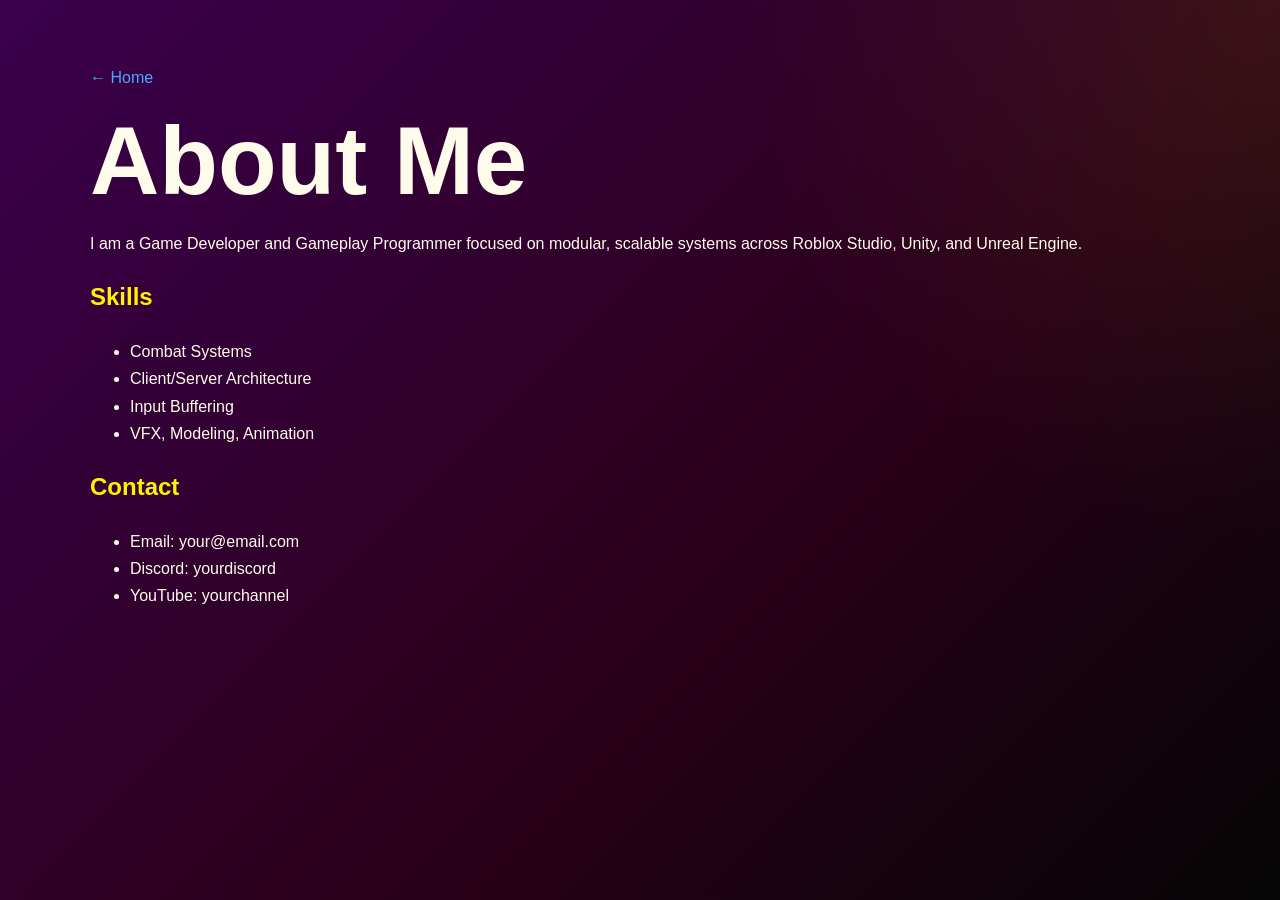
==== me.html @ cb976535 "start with roblox project page" ====
<!DOCTYPE html>
<html lang="en">
<head>
  <meta charset="UTF-8" />
  <meta name="viewport" content="width=device-width, initial-scale=1.0" />
  <title>About Me | NicksTable</title>
  <link rel="stylesheet" href="assets/css/style.css" />
</head>
<body>
  <div class="container page">
    <a class="back-link" href="index.html">← Home</a>

    <h1>About Me</h1>

    <p>
      I am a Game Developer and Gameplay Programmer focused on modular,
      scalable systems across Roblox Studio, Unity, and Unreal Engine.
    </p>

    <h2>Skills</h2>
    <ul>
      <li>Combat Systems</li>
      <li>Client/Server Architecture</li>
      <li>Input Buffering</li>
      <li>VFX, Modeling, Animation</li>
    </ul>

    <h2>Contact</h2>
    <ul>
      <li>Email: your@email.com</li>
      <li>Discord: yourdiscord</li>
      <li>YouTube: yourchannel</li>
    </ul>
  </div>
</body>
</html>
---- assets/css/style.css ----
:root {
  --bg-1: #3a004d;
  --bg-2: #2a0018;
  --bg-3: #050505;

  --text: #fffceb;
  --muted: #cfcfcf;

  --accent: #fff200;
  --accent-soft: #fff8a6;

  --link: #4da6ff;

  --border: rgba(255, 255, 255, 0.12);
  --card: rgba(255, 255, 255, 0.04);

  --radius: 20px;
  --shadow: 0 10px 30px rgba(0, 0, 0, 0.35);

  --max-width: 1100px;
}

* {
  box-sizing: border-box;
}

html {
  scroll-behavior: smooth;
}

body {
  margin: 0;
  font-family: Inter, sans-serif;
  line-height: 1.7;
  color: var(--text);
  background:
    radial-gradient(circle at top right, rgba(255, 242, 0, 0.08), transparent 35%),
    linear-gradient(135deg, var(--bg-1), var(--bg-2) 60%, var(--bg-3));
  background-attachment: fixed;
}

img,
video,
iframe {
  max-width: 100%;
  border-radius: 16px;
}

.container {
  width: min(var(--max-width), calc(100% - 2rem));
  margin: 0 auto;
}

.site-header {
  position: sticky;
  top: 0;
  backdrop-filter: blur(10px);
  background: rgba(5, 5, 5, 0.45);
  border-bottom: 1px solid var(--border);
}

.nav {
  display: flex;
  justify-content: space-between;
  align-items: center;
  padding: 1rem 0;
}

.logo,
a {
  color: var(--text);
  text-decoration: none;
}

.nav-links {
  display: flex;
  gap: 1.25rem;
  list-style: none;
  margin: 0;
  padding: 0;
}

.hero {
  padding: 6rem 0 4rem;
}

.eyebrow {
  color: var(--accent);
  font-weight: 700;
  text-transform: uppercase;
  letter-spacing: 0.08em;
}

h1 {
  font-size: clamp(3rem, 10vw, 6rem);
  line-height: 0.95;
  margin: 0.25em 0;
  font-weight: 800;
}

h2 {
  color: var(--accent);
}

.subtitle {
  font-size: 1.25rem;
  color: var(--muted);
}

.hero-links {
  display: flex;
  gap: 1rem;
  margin-top: 2rem;
  flex-wrap: wrap;
}

.button {
  display: inline-block;
  padding: 0.85rem 1.4rem;
  border-radius: 999px;
  background: var(--accent);
  color: #111;
  font-weight: 700;
}

.button-secondary {
  background: transparent;
  color: var(--text);
  border: 1px solid var(--border);
}

.cards {
  display: grid;
  grid-template-columns: repeat(auto-fit, minmax(260px, 1fr));
  gap: 1.5rem;
  padding-bottom: 4rem;
}

.card,
.project-block {
  background: var(--card);
  border: 1px solid var(--border);
  border-radius: var(--radius);
  padding: 1.5rem;
  box-shadow: var(--shadow);
}

.card:hover {
  transform: translateY(-4px);
  transition: 0.25s ease;
}

.page {
  padding: 4rem 0;
}

.back-link {
  color: var(--link);
}

.media-grid {
  display: grid;
  gap: 1rem;
  margin-top: 1rem;
}

.site-footer {
  padding: 2rem 0 3rem;
  color: var(--muted);
}

@media (max-width: 768px) {
  .nav {
    flex-direction: column;
    gap: 1rem;
  }

  .nav-links {
    flex-wrap: wrap;
    justify-content: center;
  }
}
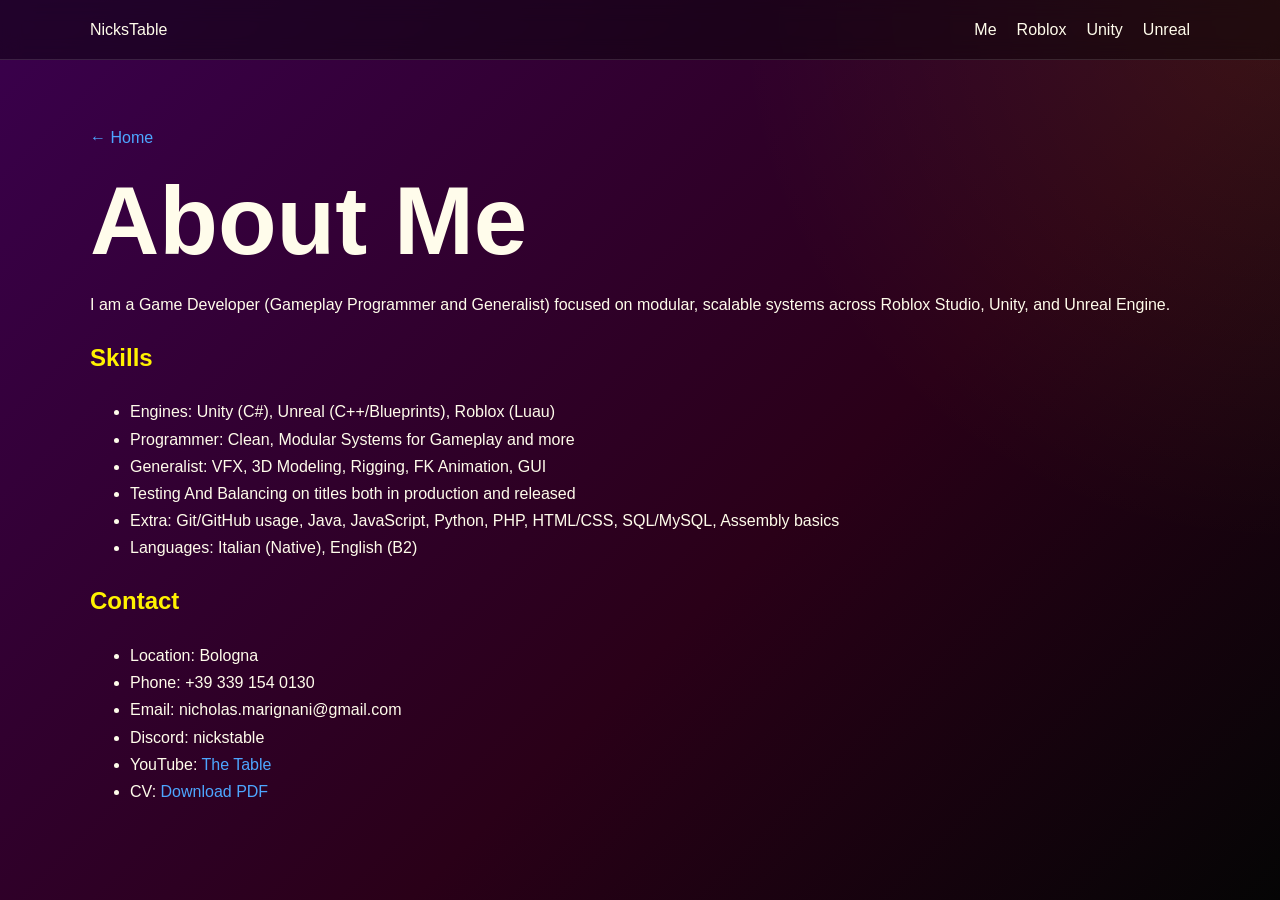
==== commit 528f504f: "roblox projects done, unity projects wip, polish" ====
--- a/me.html
+++ b/me.html
@@ -7,29 +7,46 @@
   <link rel="stylesheet" href="assets/css/style.css" />
 </head>
 <body>
+  <header class="site-header">
+    <nav class="nav container">
+      <a href="index.html" class="logo">NicksTable</a>
+      <ul class="nav-links">
+        <li><a href="me.html">Me</a></li>
+        <li><a href="roblox.html">Roblox</a></li>
+        <li><a href="unity.html">Unity</a></li>
+        <li><a href="unreal.html">Unreal</a></li>
+      </ul>
+    </nav>
+  </header>
+
   <div class="container page">
     <a class="back-link" href="index.html">← Home</a>
 
     <h1>About Me</h1>
-
+    
     <p>
-      I am a Game Developer and Gameplay Programmer focused on modular,
+      I am a Game Developer (Gameplay Programmer and Generalist) focused on modular,
       scalable systems across Roblox Studio, Unity, and Unreal Engine.
     </p>
 
     <h2>Skills</h2>
     <ul>
-      <li>Combat Systems</li>
-      <li>Client/Server Architecture</li>
-      <li>Input Buffering</li>
-      <li>VFX, Modeling, Animation</li>
+      <li>Engines: Unity (C#), Unreal (C++/Blueprints), Roblox (Luau)</li>
+      <li>Programmer: Clean, Modular Systems for Gameplay and more</li>
+      <li>Generalist: VFX, 3D Modeling, Rigging, FK Animation, GUI</li>
+      <li>Testing And Balancing on titles both in production and released</li>
+      <li>Extra: Git/GitHub usage, Java, JavaScript, Python, PHP, HTML/CSS, SQL/MySQL, Assembly basics</li>
+      <li>Languages: Italian (Native), English (B2)</li>
     </ul>
 
     <h2>Contact</h2>
     <ul>
-      <li>Email: your@email.com</li>
-      <li>Discord: yourdiscord</li>
-      <li>YouTube: yourchannel</li>
+      <li>Location: Bologna</li>
+      <li>Phone: +39 339 154 0130</li>
+      <li>Email: nicholas.marignani@gmail.com</li>
+      <li>Discord: nickstable</li>
+      <li>YouTube: <a href="https://youtube.com/@thetable8175" class="back-link" target="_blank">The Table</a></li>
+      <li>CV: <a href="assets/pdf/GameProgrammerCV.pdf" class="back-link" target="_blank">Download PDF</a></li>
     </ul>
   </div>
 </body>
--- a/assets/css/style.css
+++ b/assets/css/style.css
@@ -180,3 +180,67 @@
     justify-content: center;
   }
 }
+
+/* Align the video to the bottom of the left column */
+.project-showcase {
+  display: grid;
+  grid-template-columns: 1.4fr 1fr;
+  gap: 2rem;
+  align-items: end; /* bottom-align both columns */
+  margin-top: 2rem;
+}
+
+/* Make the video container stick to the bottom */
+.project-video {
+  display: flex;
+  align-items: flex-end;
+  height: 100%;
+}
+
+.project-video iframe,
+.project-video video {
+  width: 100%;
+  aspect-ratio: 16 / 9;
+  border: none;
+  border-radius: 16px;
+}
+
+/* Right column */
+.project-details {
+  display: flex;
+  flex-direction: column;
+  gap: 1.5rem;
+}
+
+/* Ensure ALL h3 titles have the same style */
+.project-block h3,
+.project-details h3 {
+  margin-top: 0;
+  margin-bottom: 0.75rem;
+  color: var(--accent);
+  font-size: 1.25rem;
+  font-weight: 700;
+  line-height: 1.2;
+}
+
+/* Lists */
+.project-details ul {
+  margin: 0;
+  padding-left: 1.25rem;
+}
+
+.project-details li {
+  margin-bottom: 0.35rem;
+}
+
+/* Responsive */
+@media (max-width: 900px) {
+  .project-showcase {
+    grid-template-columns: 1fr;
+    align-items: start;
+  }
+
+  .project-video {
+    align-items: stretch;
+  }
+}
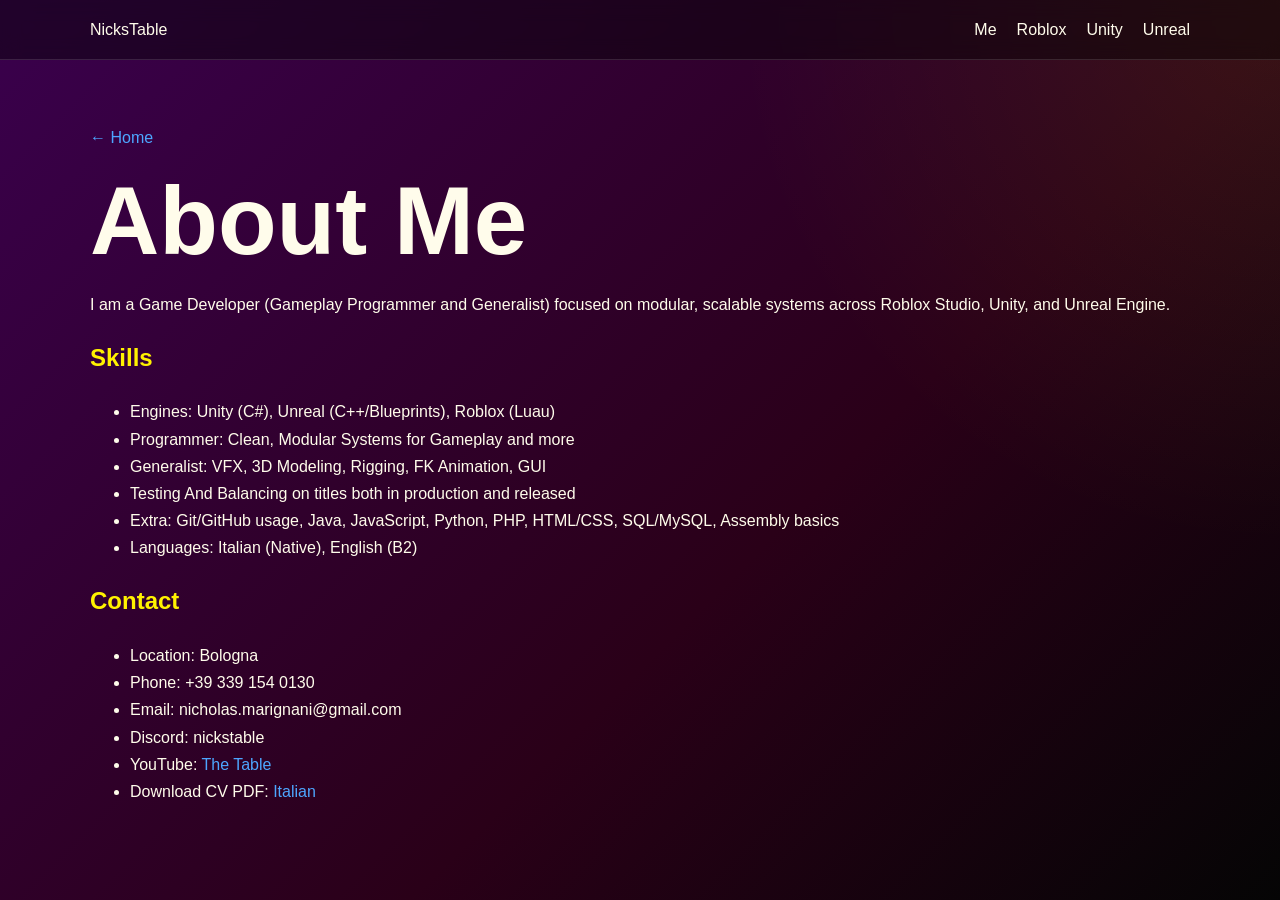
==== commit e90823ef: "Mostly finished, "Art station" missing Art station would be for other assets such as vfx, animations" ====
--- a/me.html
+++ b/me.html
@@ -46,7 +46,7 @@
       <li>Email: nicholas.marignani@gmail.com</li>
       <li>Discord: nickstable</li>
       <li>YouTube: <a href="https://youtube.com/@thetable8175" class="back-link" target="_blank">The Table</a></li>
-      <li>CV: <a href="assets/pdf/GameProgrammerCV.pdf" class="back-link" target="_blank">Download PDF</a></li>
+      <li>Download CV PDF: <a href="assets/pdf/ItalianGameProgrammerCV.pdf" class="back-link" target="_blank">Italian</a></li>
     </ul>
   </div>
 </body>
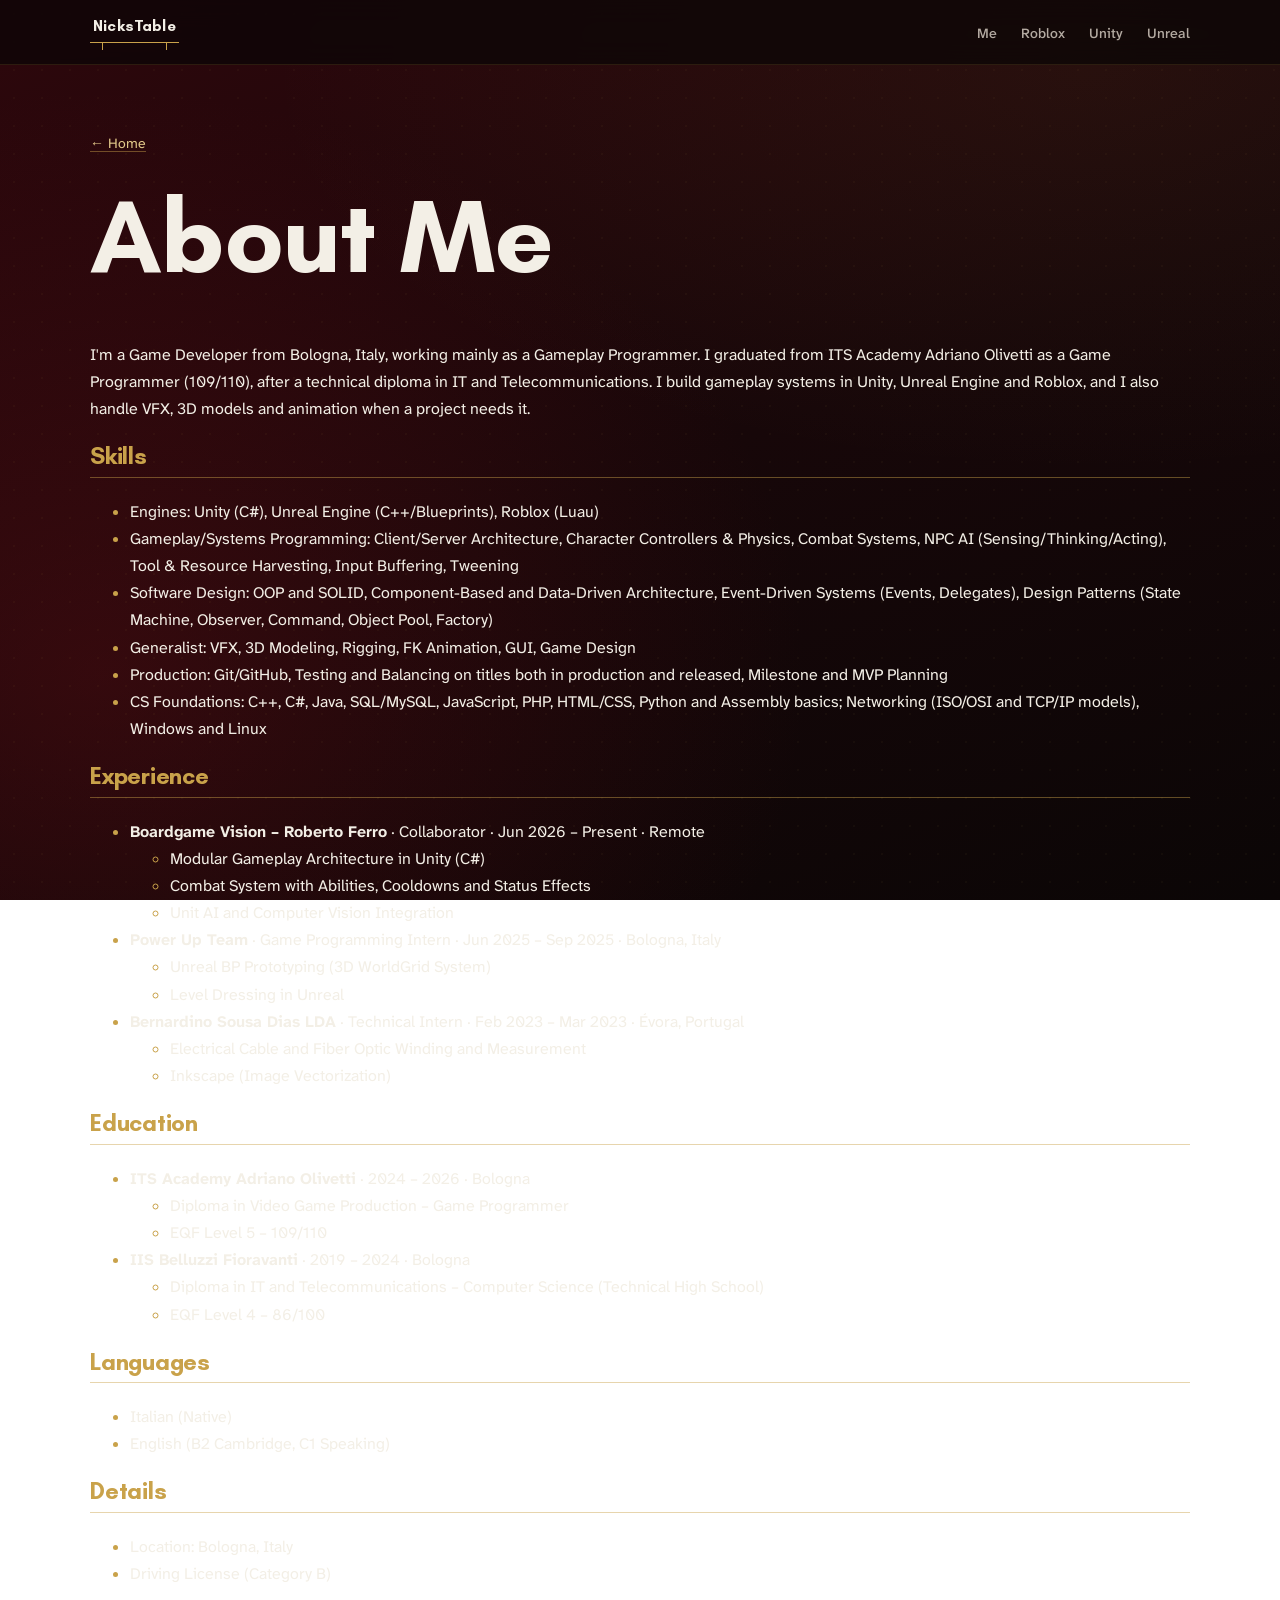
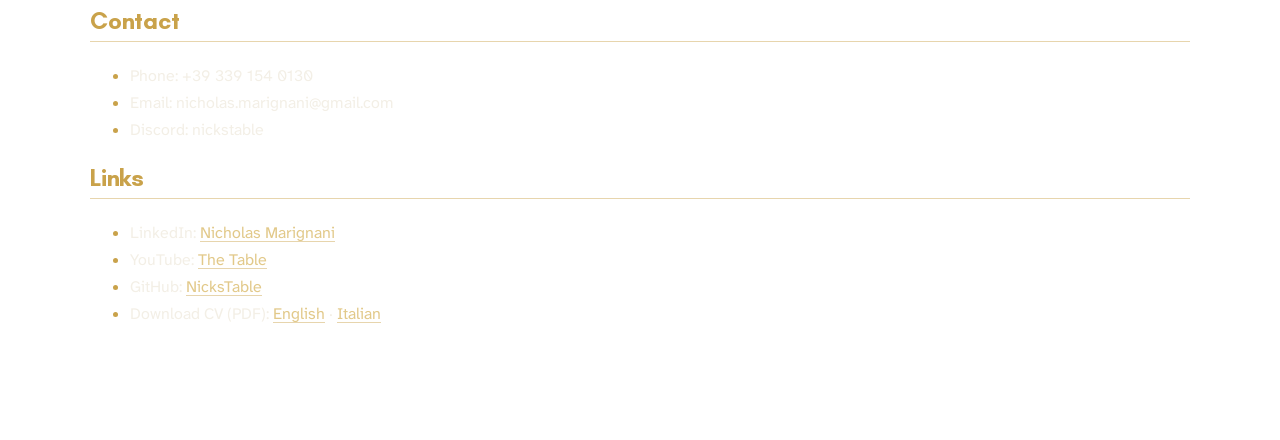
==== commit d9f3e6f6: "cv and content" ====
--- a/me.html
+++ b/me.html
@@ -23,31 +23,95 @@
     <a class="back-link" href="index.html">← Home</a>
 
     <h1>About Me</h1>
-    
+
     <p>
-      I am a Game Developer (Gameplay Programmer and Generalist) focused on modular,
-      scalable systems across Roblox Studio, Unity, and Unreal Engine.
+      I'm a Game Developer from Bologna, Italy, working mainly as a Gameplay
+      Programmer. I graduated from ITS Academy Adriano Olivetti as a Game Programmer
+      (109/110), after a technical diploma in IT and Telecommunications. I build
+      gameplay systems in Unity, Unreal Engine and Roblox, and I also handle VFX,
+      3D models and animation when a project needs it.
     </p>
 
     <h2>Skills</h2>
     <ul>
-      <li>Engines: Unity (C#), Unreal (C++/Blueprints), Roblox (Luau)</li>
-      <li>Programmer: Clean, Modular Systems for Gameplay and more</li>
-      <li>Generalist: VFX, 3D Modeling, Rigging, FK Animation, GUI</li>
-      <li>Testing And Balancing on titles both in production and released</li>
-      <li>Extra: Git/GitHub usage, Java, JavaScript, Python, PHP, HTML/CSS, SQL/MySQL, Assembly basics</li>
-      <li>Languages: Italian (Native), English (B2)</li>
+      <li>Engines: Unity (C#), Unreal Engine (C++/Blueprints), Roblox (Luau)</li>
+      <li>Gameplay/Systems Programming: Client/Server Architecture, Character Controllers &amp; Physics, Combat Systems, NPC AI (Sensing/Thinking/Acting), Tool &amp; Resource Harvesting, Input Buffering, Tweening</li>
+      <li>Software Design: OOP and SOLID, Component-Based and Data-Driven Architecture, Event-Driven Systems (Events, Delegates), Design Patterns (State Machine, Observer, Command, Object Pool, Factory)</li>
+      <li>Generalist: VFX, 3D Modeling, Rigging, FK Animation, GUI, Game Design</li>
+      <li>Production: Git/GitHub, Testing and Balancing on titles both in production and released, Milestone and MVP Planning</li>
+      <li>CS Foundations: C++, C#, Java, SQL/MySQL, JavaScript, PHP, HTML/CSS, Python and Assembly basics; Networking (ISO/OSI and TCP/IP models), Windows and Linux</li>
+    </ul>
+
+    <h2>Experience</h2>
+    <ul>
+      <li>
+        <strong>Boardgame Vision – Roberto Ferro</strong> · Collaborator · Jun 2026 – Present · Remote
+        <ul>
+          <li>Modular Gameplay Architecture in Unity (C#)</li>
+          <li>Combat System with Abilities, Cooldowns and Status Effects</li>
+          <li>Unit AI and Computer Vision Integration</li>
+        </ul>
+      </li>
+      <li>
+        <strong>Power Up Team</strong> · Game Programming Intern · Jun 2025 – Sep 2025 · Bologna, Italy
+        <ul>
+          <li>Unreal BP Prototyping (3D WorldGrid System)</li>
+          <li>Level Dressing in Unreal</li>
+        </ul>
+      </li>
+      <li>
+        <strong>Bernardino Sousa Dias LDA</strong> · Technical Intern · Feb 2023 – Mar 2023 · Évora, Portugal
+        <ul>
+          <li>Electrical Cable and Fiber Optic Winding and Measurement</li>
+          <li>Inkscape (Image Vectorization)</li>
+        </ul>
+      </li>
+    </ul>
+
+    <h2>Education</h2>
+    <ul>
+      <li>
+        <strong>ITS Academy Adriano Olivetti</strong> · 2024 – 2026 · Bologna
+        <ul>
+          <li>Diploma in Video Game Production – Game Programmer</li>
+          <li>EQF Level 5 – 109/110</li>
+        </ul>
+      </li>
+      <li>
+        <strong>IIS Belluzzi Fioravanti</strong> · 2019 – 2024 · Bologna
+        <ul>
+          <li>Diploma in IT and Telecommunications – Computer Science (Technical High School)</li>
+          <li>EQF Level 4 – 86/100</li>
+        </ul>
+      </li>
+    </ul>
+
+    <h2>Languages</h2>
+    <ul>
+      <li>Italian (Native)</li>
+      <li>English (B2 Cambridge, C1 Speaking)</li>
+    </ul>
+
+    <h2>Details</h2>
+    <ul>
+      <li>Location: Bologna, Italy</li>
+      <li>Driving License (Category B)</li>
     </ul>
 
     <h2>Contact</h2>
     <ul>
-      <li>Location: Bologna</li>
       <li>Phone: +39 339 154 0130</li>
       <li>Email: nicholas.marignani@gmail.com</li>
       <li>Discord: nickstable</li>
-      <li>YouTube: <a href="https://youtube.com/@thetable8175" class="back-link" target="_blank">The Table</a></li>
-      <li>Download CV PDF: <a href="assets/pdf/ItalianGameProgrammerCV.pdf" class="back-link" target="_blank">Italian</a></li>
+    </ul>
+
+    <h2>Links</h2>
+    <ul>
+      <li>LinkedIn: <a href="https://www.linkedin.com/in/nicholas-marignani-572810267/" class="inline-link" target="_blank" rel="noopener">Nicholas Marignani</a></li>
+      <li>YouTube: <a href="https://youtube.com/@thetable8175" class="inline-link" target="_blank" rel="noopener">The Table</a></li>
+      <li>GitHub: <a href="https://github.com/NicksTable" class="inline-link" target="_blank" rel="noopener">NicksTable</a></li>
+      <li>Download CV (PDF): <a href="assets/pdf/Nicholas-Marignani-Game-Programmer-EN.pdf" class="inline-link" download="Nicholas Marignani - Game Programmer (English).pdf">English</a> · <a href="assets/pdf/Nicholas-Marignani-Game-Programmer-IT.pdf" class="inline-link" download="Nicholas Marignani - Game Programmer.pdf">Italian</a></li>
     </ul>
   </div>
 </body>
-</html>+</html>
--- a/assets/css/style.css
+++ b/assets/css/style.css
@@ -1,21 +1,48 @@
+@import url('https://fonts.googleapis.com/css2?family=Atkinson+Hyperlegible+Next:wght@400;500;600;700&display=swap');
+
+/* Glacial Indifference: the CV typeface, self-hosted (SIL OFL 1.1, see assets/fonts/OFL.txt) */
+@font-face {
+  font-family: 'Glacial Indifference';
+  src: url('../fonts/GlacialIndifference-Regular.woff2') format('woff2');
+  font-weight: 400;
+  font-style: normal;
+  font-display: swap;
+}
+
+@font-face {
+  font-family: 'Glacial Indifference';
+  src: url('../fonts/GlacialIndifference-Bold.woff2') format('woff2');
+  font-weight: 700;
+  font-style: normal;
+  font-display: swap;
+}
+
 :root {
-  --bg-1: #3a004d;
-  --bg-2: #2a0018;
-  --bg-3: #050505;
-
-  --text: #fffceb;
-  --muted: #cfcfcf;
-
-  --accent: #fff200;
-  --accent-soft: #fff8a6;
-
-  --link: #4da6ff;
-
-  --border: rgba(255, 255, 255, 0.12);
-  --card: rgba(255, 255, 255, 0.04);
-
-  --radius: 20px;
-  --shadow: 0 10px 30px rgba(0, 0, 0, 0.35);
+  /* Bordeaux is atmosphere only (background, glow, card fills), never text.
+     Gold is the accent. Never lighten the reds: they turn pink. */
+  --bg-1: #2e070c;
+  --bg-2: #170709;
+  --bg-3: #0b0606;
+
+  --text: #f3efe6;
+  --muted: #b3aaa1;
+
+  --accent: #c9a24a;
+  --accent-soft: #e2c98a;
+  --on-accent: #1a0d0f;
+
+  --link: var(--accent-soft);
+
+  --wine: #7a1018;
+  --rule: rgba(201, 162, 74, 0.45);
+  --border: rgba(201, 162, 74, 0.14);
+  --card-bg: rgba(18, 6, 8, 0.62);
+
+  --font-head: 'Glacial Indifference', 'Century Gothic', sans-serif;
+  --font-body: 'Atkinson Hyperlegible Next', sans-serif;
+
+  --radius: 10px;
+  --shadow: 0 4px 24px rgba(0, 0, 0, 0.55);
 
   --max-width: 1100px;
 }
@@ -30,12 +57,15 @@
 
 body {
   margin: 0;
-  font-family: Inter, sans-serif;
+  font-family: var(--font-body);
   line-height: 1.7;
   color: var(--text);
   background:
-    radial-gradient(circle at top right, rgba(255, 242, 0, 0.08), transparent 35%),
-    linear-gradient(135deg, var(--bg-1), var(--bg-2) 60%, var(--bg-3));
+    radial-gradient(rgba(201, 162, 74, 0.045) 1px, transparent 1px),
+    radial-gradient(ellipse 65% 45% at 85% 8%, rgba(201, 162, 74, 0.06), transparent),
+    radial-gradient(ellipse 55% 65% at 8% 75%, rgba(122, 16, 24, 0.3), transparent),
+    linear-gradient(158deg, var(--bg-1) 0%, var(--bg-2) 52%, var(--bg-3) 100%);
+  background-size: 28px 28px, 100% 100%, 100% 100%, 100% 100%;
   background-attachment: fixed;
 }
 
@@ -43,30 +73,59 @@
 video,
 iframe {
   max-width: 100%;
-  border-radius: 16px;
+  border-radius: 8px;
 }
 
 .container {
-  width: min(var(--max-width), calc(100% - 2rem));
+  width: min(var(--max-width), calc(100% - 2.5rem));
   margin: 0 auto;
 }
+
+/* ── Nav ── */
 
 .site-header {
   position: sticky;
   top: 0;
-  backdrop-filter: blur(10px);
-  background: rgba(5, 5, 5, 0.45);
+  backdrop-filter: blur(14px);
+  -webkit-backdrop-filter: blur(14px);
+  background: rgba(11, 6, 6, 0.72);
   border-bottom: 1px solid var(--border);
+  z-index: 100;
 }
 
 .nav {
   display: flex;
   justify-content: space-between;
   align-items: center;
-  padding: 1rem 0;
-}
-
-.logo,
+  padding: 0.9rem 0;
+}
+
+/* The wordmark sits on a "table": a gold hairline with two short inset legs */
+.logo {
+  display: inline-block;
+  position: relative;
+  padding: 0 0.2rem 0.6rem;
+  font-family: var(--font-head);
+  font-weight: 700;
+  font-size: 0.95rem;
+  color: var(--text);
+  text-decoration: none;
+  letter-spacing: 0.01em;
+}
+
+.logo::after {
+  content: '';
+  position: absolute;
+  left: 0;
+  right: 0;
+  bottom: 0;
+  height: 0.42rem;
+  border-top: 1px solid var(--accent);
+  background:
+    linear-gradient(var(--accent), var(--accent)) 14% 0 / 1px 100% no-repeat,
+    linear-gradient(var(--accent), var(--accent)) 86% 0 / 1px 100% no-repeat;
+}
+
 a {
   color: var(--text);
   text-decoration: none;
@@ -74,123 +133,279 @@
 
 .nav-links {
   display: flex;
-  gap: 1.25rem;
+  gap: 1.5rem;
   list-style: none;
   margin: 0;
   padding: 0;
 }
 
+.nav-links a {
+  color: var(--muted);
+  font-size: 0.875rem;
+  font-weight: 500;
+  position: relative;
+  transition: color 0.2s;
+}
+
+.nav-links a::after {
+  content: '';
+  position: absolute;
+  bottom: -2px;
+  left: 0;
+  right: 0;
+  height: 1px;
+  background: var(--accent);
+  transform: scaleX(0);
+  transform-origin: left;
+  transition: transform 0.2s ease;
+}
+
+.nav-links a:hover {
+  color: var(--text);
+}
+
+.nav-links a:hover::after {
+  transform: scaleX(1);
+}
+
+/* ── Hero ── */
+
 .hero {
-  padding: 6rem 0 4rem;
+  padding: 7rem 0 3.5rem;
+  max-width: 800px;
 }
 
 .eyebrow {
+  display: inline-block;
+  color: var(--accent);
+  font-size: 0.75rem;
+  font-weight: 600;
+  text-transform: uppercase;
+  letter-spacing: 0.16em;
+  margin-bottom: 1.5rem;
+  padding-bottom: 0.4rem;
+  border-bottom: 1px solid var(--rule);
+}
+
+h1 {
+  font-family: var(--font-head);
+  font-size: clamp(3.2rem, 10vw, 6.5rem);
+  line-height: 0.92;
+  margin: 0 0 0.55em;
+  font-weight: 700;
+  letter-spacing: -0.01em;
+}
+
+h2 {
+  font-family: var(--font-head);
   color: var(--accent);
   font-weight: 700;
-  text-transform: uppercase;
-  letter-spacing: 0.08em;
-}
-
-h1 {
-  font-size: clamp(3rem, 10vw, 6rem);
-  line-height: 0.95;
-  margin: 0.25em 0;
-  font-weight: 800;
-}
-
-h2 {
-  color: var(--accent);
+  letter-spacing: -0.01em;
+  line-height: 1.2;
 }
 
 .subtitle {
-  font-size: 1.25rem;
+  font-size: 1.1rem;
   color: var(--muted);
+  letter-spacing: 0.01em;
 }
 
 .hero-links {
   display: flex;
-  gap: 1rem;
-  margin-top: 2rem;
+  gap: 0.75rem;
+  margin-top: 2.5rem;
   flex-wrap: wrap;
 }
+
+/* ── Buttons ── */
 
 .button {
   display: inline-block;
-  padding: 0.85rem 1.4rem;
-  border-radius: 999px;
+  padding: 0.7rem 1.4rem;
+  border-radius: var(--radius);
   background: var(--accent);
-  color: #111;
-  font-weight: 700;
+  color: var(--on-accent);
+  font-weight: 600;
+  font-size: 0.875rem;
+  letter-spacing: 0.02em;
+  transition: opacity 0.18s, transform 0.15s;
+}
+
+.button:hover {
+  opacity: 0.85;
+  transform: translateY(-1px);
 }
 
 .button-secondary {
   background: transparent;
+  color: var(--muted);
+  border: 1px solid var(--border);
+}
+
+.button-secondary:hover {
   color: var(--text);
-  border: 1px solid var(--border);
-}
+  border-color: var(--rule);
+  opacity: 1;
+}
+
+/* ── Cards ── */
 
 .cards {
   display: grid;
   grid-template-columns: repeat(auto-fit, minmax(260px, 1fr));
-  gap: 1.5rem;
-  padding-bottom: 4rem;
-}
-
-.card,
-.project-block {
-  background: var(--card);
+  gap: 1rem;
+  padding-bottom: 5rem;
+}
+
+.card {
+  background: var(--card-bg);
   border: 1px solid var(--border);
   border-radius: var(--radius);
-  padding: 1.5rem;
+  padding: 1.75rem 1.5rem 2.5rem;
   box-shadow: var(--shadow);
+  position: relative;
+  overflow: hidden;
+  transition: border-color 0.2s, box-shadow 0.2s, transform 0.2s;
+}
+
+.card::after {
+  content: '→';
+  position: absolute;
+  bottom: 1.25rem;
+  right: 1.5rem;
+  color: var(--accent);
+  font-size: 1rem;
+  opacity: 0;
+  transform: translateX(-5px);
+  transition: opacity 0.2s, transform 0.2s;
 }
 
 .card:hover {
-  transform: translateY(-4px);
-  transition: 0.25s ease;
+  border-color: rgba(201, 162, 74, 0.38);
+  box-shadow: 0 0 0 1px rgba(201, 162, 74, 0.08), 0 8px 32px rgba(122, 16, 24, 0.35), var(--shadow);
+  transform: translateY(-2px);
+}
+
+.card:hover::after {
+  opacity: 1;
+  transform: translateX(0);
+}
+
+.card h2 {
+  margin-top: 0;
+  margin-bottom: 0.4rem;
+}
+
+.card p {
+  margin: 0;
+  color: var(--muted);
+  font-size: 0.925rem;
+}
+
+/* ── Inner pages ── */
+
+.project-block {
+  background: var(--card-bg);
+  border: 1px solid var(--border);
+  border-radius: var(--radius);
+  padding: 2rem;
+  box-shadow: var(--shadow);
 }
 
 .page {
-  padding: 4rem 0;
+  padding: 4rem 0 6rem;
 }
 
 .back-link {
   color: var(--link);
+  text-decoration: underline;
+  text-decoration-color: var(--rule);
+  text-underline-offset: 0.2em;
+  font-size: 0.875rem;
+  display: inline-block;
+  margin-bottom: 2rem;
+  transition: color 0.18s;
+}
+
+.back-link:hover {
+  color: var(--accent-soft);
+  text-decoration-color: var(--accent-soft);
+}
+
+/* Links inside running text and lists: same look as .back-link, no block spacing */
+.inline-link {
+  color: var(--link);
+  text-decoration: underline;
+  text-decoration-color: var(--rule);
+  text-underline-offset: 0.2em;
+  transition: color 0.18s, text-decoration-color 0.18s;
+}
+
+.inline-link:hover {
+  color: var(--accent-soft);
+  text-decoration-color: var(--accent-soft);
+}
+
+/* Gold hairline under section titles, as in the CV */
+.page h2 {
+  padding-bottom: 0.35rem;
+  border-bottom: 1px solid var(--rule);
+}
+
+li::marker {
+  color: var(--accent);
+}
+
+::selection {
+  background: var(--accent);
+  color: var(--on-accent);
+}
+
+:focus-visible {
+  outline: 2px solid var(--accent);
+  outline-offset: 3px;
 }
 
 .media-grid {
   display: grid;
-  gap: 1rem;
-  margin-top: 1rem;
-}
+  gap: 1.5rem;
+  margin-top: 1.5rem;
+}
+
+/* ── Footer ── */
 
 .site-footer {
-  padding: 2rem 0 3rem;
+  padding: 1.75rem 0 3rem;
   color: var(--muted);
-}
+  font-size: 0.82rem;
+  border-top: 1px solid var(--border);
+}
+
+/* ── Mobile ── */
 
 @media (max-width: 768px) {
   .nav {
     flex-direction: column;
-    gap: 1rem;
+    gap: 0.75rem;
   }
 
   .nav-links {
     flex-wrap: wrap;
     justify-content: center;
+    gap: 1rem;
   }
 }
 
-/* Align the video to the bottom of the left column */
+/* ── Project showcase ── */
+
 .project-showcase {
   display: grid;
   grid-template-columns: 1.4fr 1fr;
   gap: 2rem;
-  align-items: end; /* bottom-align both columns */
+  align-items: end;
   margin-top: 2rem;
 }
 
-/* Make the video container stick to the bottom */
 .project-video {
   display: flex;
   align-items: flex-end;
@@ -202,28 +417,27 @@
   width: 100%;
   aspect-ratio: 16 / 9;
   border: none;
-  border-radius: 16px;
-}
-
-/* Right column */
+  border-radius: 8px;
+}
+
 .project-details {
   display: flex;
   flex-direction: column;
   gap: 1.5rem;
 }
 
-/* Ensure ALL h3 titles have the same style */
 .project-block h3,
 .project-details h3 {
   margin-top: 0;
   margin-bottom: 0.75rem;
   color: var(--accent);
-  font-size: 1.25rem;
+  font-family: var(--font-head);
+  font-size: 1.1rem;
   font-weight: 700;
+  letter-spacing: 0;
   line-height: 1.2;
 }
 
-/* Lists */
 .project-details ul {
   margin: 0;
   padding-left: 1.25rem;
@@ -233,7 +447,6 @@
   margin-bottom: 0.35rem;
 }
 
-/* Responsive */
 @media (max-width: 900px) {
   .project-showcase {
     grid-template-columns: 1fr;
@@ -243,4 +456,4 @@
   .project-video {
     align-items: stretch;
   }
-}+}
